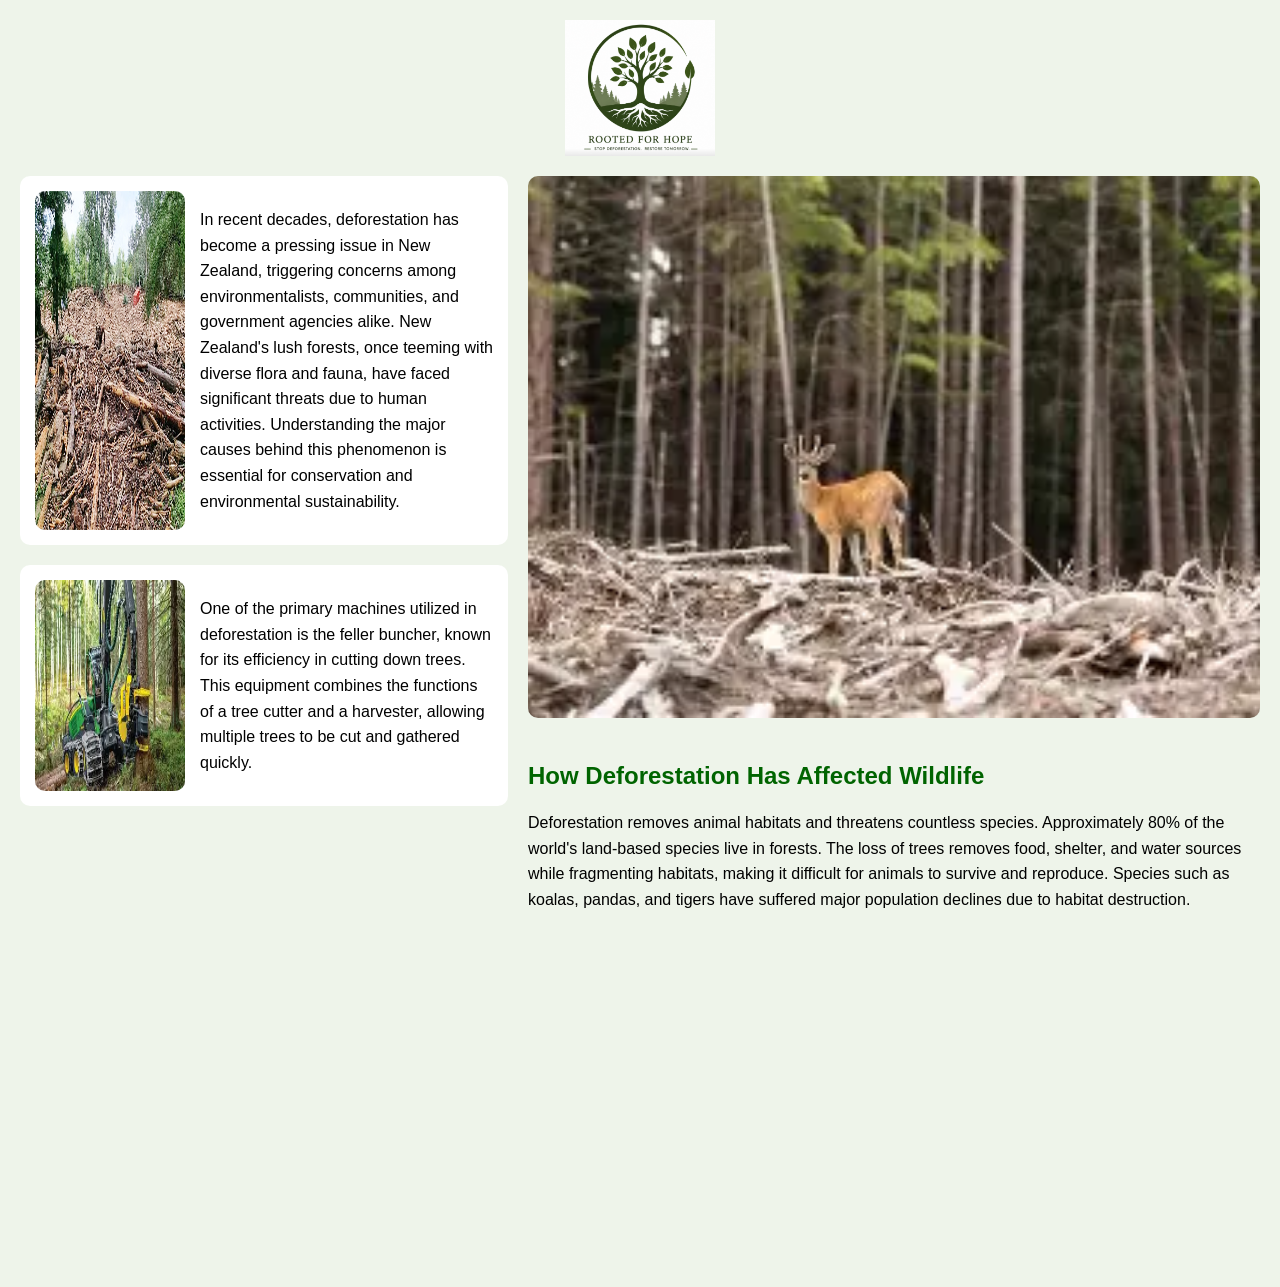
==== index.html @ b55145e0 "home page fixed" ====
<!DOCTYPE html> 

<html> 

<head> 

<title>Deforestation in New Zealand</title> 

<link rel="stylesheet" href="style.css"> 

</head> 

<body> 

 

<!-- Logo --> 

<img src="logo.png" class="logo" alt="Logo"> 

 

<div class="page"> 

 

<!-- Left Side --> 

<div class="sidebar"> 

 

<div class="item"> 

<img src="R.jpg" alt="Forest"> 

<div> 

<p> 

In recent decades, deforestation has become a pressing issue in New Zealand, triggering concerns among environmentalists, communities, and government agencies alike. New Zealand's lush forests, once teeming with diverse flora and fauna, have faced significant threats due to human activities. Understanding the major causes behind this phenomenon is essential for conservation and environmental sustainability. 

</p> 

</div> 

</div> 

 

<div class="item"> 

<img src="OIP.png.webp" alt="Logging Machine"> 

<div> 

<p> 

One of the primary machines utilized in deforestation is the feller buncher, known for its efficiency in cutting down trees. This equipment combines the functions of a tree cutter and a harvester, allowing multiple trees to be cut and gathered quickly. 

</p> 

</div> 

</div> 

 

</div> 

 

<!-- Right Side --> 

<div class="main"> 

 

<img src="OIP (1).webp" class="featured" alt="Wildlife"> 

 

<h2>How Deforestation Has Affected Wildlife</h2> 

 

<p> 

Deforestation removes animal habitats and threatens countless species. Approximately 80% of the world's land-based species live in forests. The loss of trees removes food, shelter, and water sources while fragmenting habitats, making it difficult for animals to survive and reproduce. Species such as koalas, pandas, and tigers have suffered major population declines due to habitat destruction. 

</p> 

 

<iframe 

class="video" 

src="https://www.youtube.com/embed/0KKuXwuIs8k" 

title="YouTube video" 

allowfullscreen> 

</iframe> 

 

</div> 

 

</div> 

 

</body> 

</html>
---- style.css ----
body { 

    font-family: Arial, sans-serif; 
    
    background-color: #eef4ea; 
    
    margin: 0; 
    
    padding: 20px; 
    
    } 
    
     
    
    .logo { 
    
    width: 150px; 
    
    display: block; 
    
    margin: 0 auto 20px; 
    
    } 
    
     
    
    .page { 
    
    display: flex; 
    
    gap: 20px; 
    
    } 
    
     
    
    .sidebar { 
    
    width: 40%; 
    
    } 
    
     
    
    .main { 
    
    width: 60%; 
    
    } 
    
     
    
    .item { 
    
    display: flex; 
    
    gap: 15px; 
    
    background: white; 
    
    padding: 15px; 
    
    margin-bottom: 20px; 
    
    border-radius: 10px; 
    
    } 
    
     
    
    .item img { 
    
    width: 150px; 
    
    height: auto; 
    
    border-radius: 10px; 
    
    } 
    
     
    
    .featured { 
    
    width: 100%; 
    
    border-radius: 10px; 
    
    margin-bottom: 20px; 
    
    } 
    
     
    
    .video { 
    
    width: 100%; 
    
    height: 315px; 
    
    border: none; 
    
    border-radius: 10px; 
    
    margin-top: 20px; 
    
    } 
    
     
    
    h2 { 
    
    color: darkgreen; 
    
    } 
    
     
    
    p { 
    
    line-height: 1.6; 
    
    }
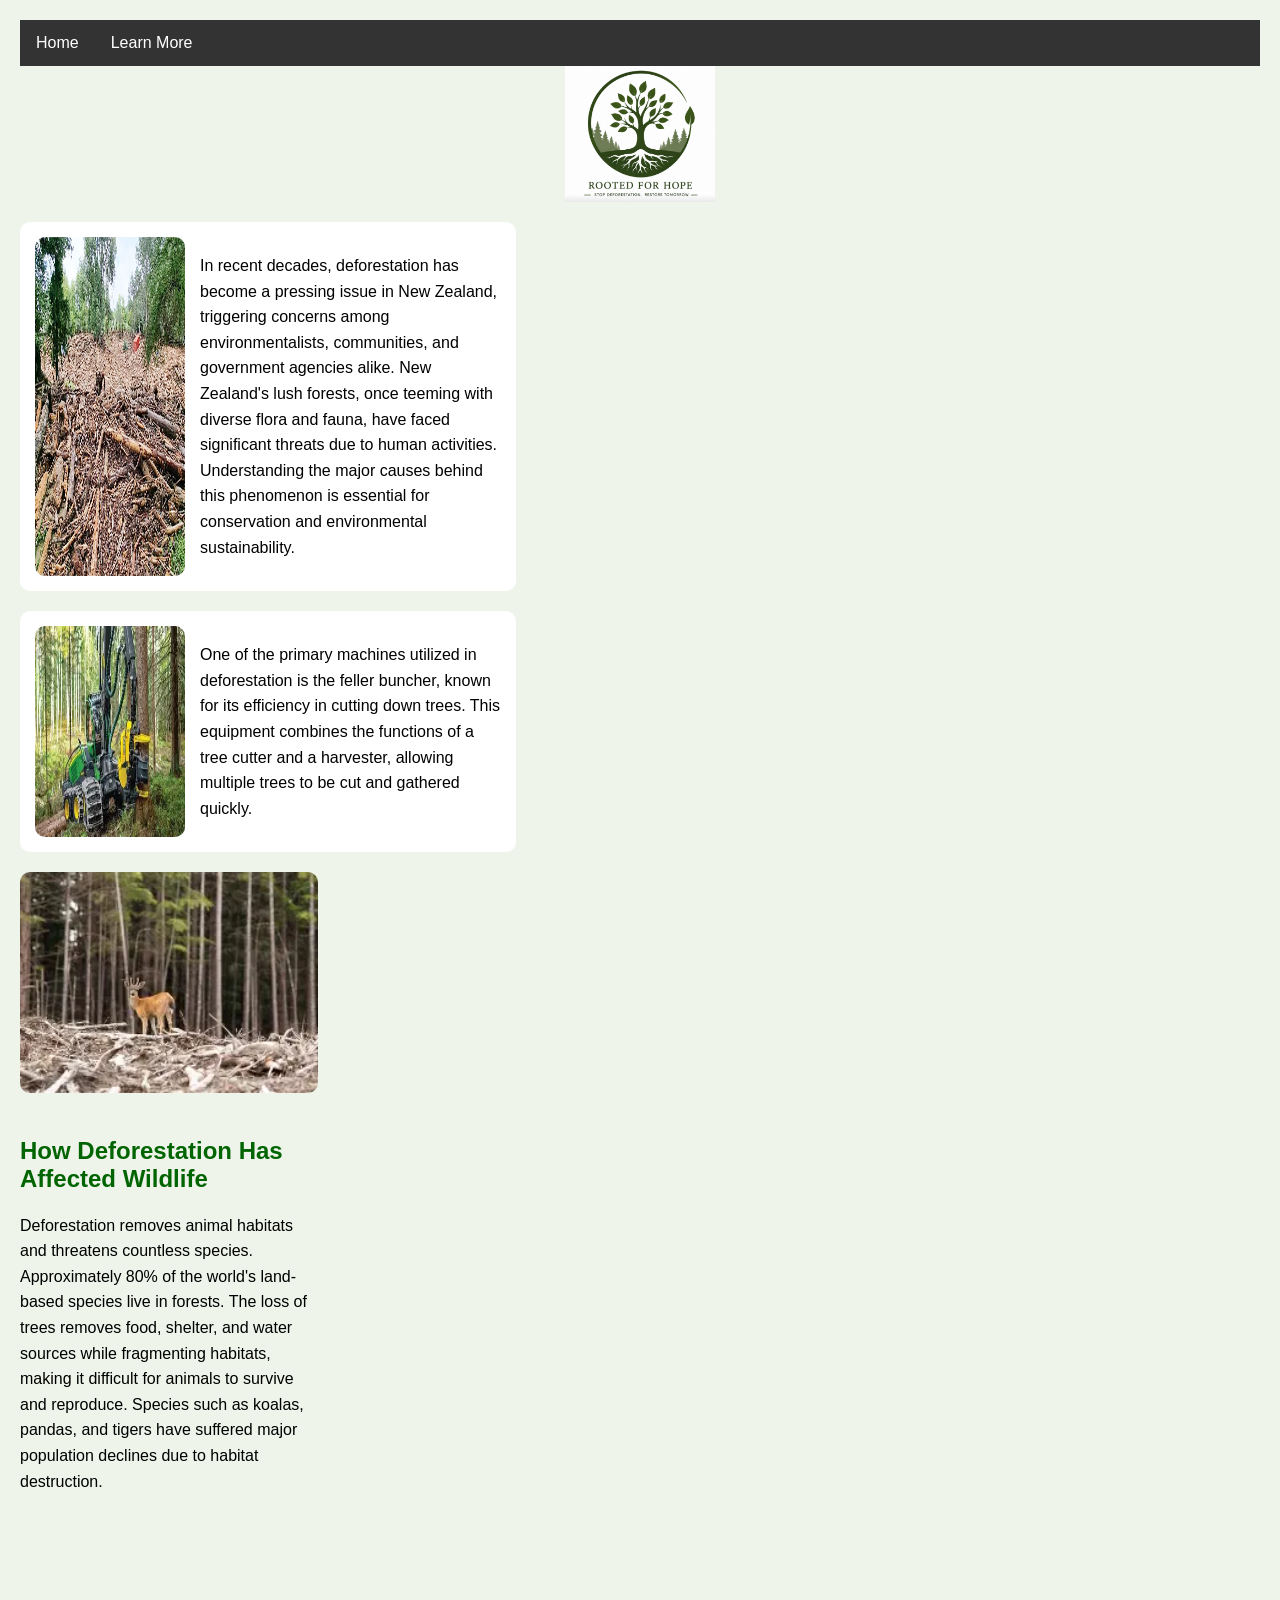
==== commit 126642fe: "navigation bar" ====
--- a/index.html
+++ b/index.html
@@ -1,119 +1,50 @@
 <!DOCTYPE html> 
-
 <html> 
-
+<ul>
+    <li><a href="#home">Home</a></li>
+    <li><a href="learn_more">Learn More</a></li>
+  </ul>
 <head> 
-
 <title>Deforestation in New Zealand</title> 
-
 <link rel="stylesheet" href="style.css"> 
-
 </head> 
-
 <body> 
-
- 
-
 <!-- Logo --> 
-
 <img src="logo.png" class="logo" alt="Logo"> 
-
- 
-
 <div class="page"> 
 
- 
-
-<!-- Left Side --> 
-
+  <!-- Left Side --> 
 <div class="sidebar"> 
-
- 
-
+    <div class="item"> 
+    <img src="R.jpg" alt="Forest"> 
+    <div> 
+    <p> In recent decades, deforestation has become a pressing issue in New Zealand, triggering concerns among environmentalists, communities, and government agencies alike. New Zealand's lush forests, once teeming with diverse flora and fauna, have faced significant threats due to human activities. Understanding the major causes behind this phenomenon is essential for conservation and environmental sustainability. 
+    </p> 
+    </div> 
+</div> 
 <div class="item"> 
-
-<img src="R.jpg" alt="Forest"> 
-
+<img src="OIP.png.webp" alt="Logging Machine"> 
 <div> 
-
-<p> 
-
-In recent decades, deforestation has become a pressing issue in New Zealand, triggering concerns among environmentalists, communities, and government agencies alike. New Zealand's lush forests, once teeming with diverse flora and fauna, have faced significant threats due to human activities. Understanding the major causes behind this phenomenon is essential for conservation and environmental sustainability. 
-
+<p> One of the primary machines utilized in deforestation is the feller buncher, known for its efficiency in cutting down trees. This equipment combines the functions of a tree cutter and a harvester, allowing multiple trees to be cut and gathered quickly. 
 </p> 
-
+</div> 
 </div> 
 
-</div> 
 
- 
-
-<div class="item"> 
-
-<img src="OIP.png.webp" alt="Logging Machine"> 
-
-<div> 
-
-<p> 
-
-One of the primary machines utilized in deforestation is the feller buncher, known for its efficiency in cutting down trees. This equipment combines the functions of a tree cutter and a harvester, allowing multiple trees to be cut and gathered quickly. 
-
-</p> 
-
-</div> 
-
-</div> 
-
- 
-
-</div> 
-
- 
 
 <!-- Right Side --> 
-
 <div class="main"> 
-
- 
-
 <img src="OIP (1).webp" class="featured" alt="Wildlife"> 
-
- 
-
-<h2>How Deforestation Has Affected Wildlife</h2> 
-
- 
-
-<p> 
-
-Deforestation removes animal habitats and threatens countless species. Approximately 80% of the world's land-based species live in forests. The loss of trees removes food, shelter, and water sources while fragmenting habitats, making it difficult for animals to survive and reproduce. Species such as koalas, pandas, and tigers have suffered major population declines due to habitat destruction. 
-
+<h2>How Deforestation Has Affected Wildlife</h2>
+<p> Deforestation removes animal habitats and threatens countless species. Approximately 80% of the world's land-based species live in forests. The loss of trees removes food, shelter, and water sources while fragmenting habitats, making it difficult for animals to survive and reproduce. Species such as koalas, pandas, and tigers have suffered major population declines due to habitat destruction. 
 </p> 
-
- 
-
 <iframe 
-
 class="video" 
-
 src="https://www.youtube.com/embed/0KKuXwuIs8k" 
-
 title="YouTube video" 
-
 allowfullscreen> 
-
 </iframe> 
-
- 
-
 </div> 
-
- 
-
 </div> 
-
- 
-
 </body> 
-
 </html> 
--- a/style.css
+++ b/style.css
@@ -1,123 +1,73 @@
-body { 
-
+ul {
+    list-style-type: none;
+    margin: 0;
+    padding: 0;
+    overflow: hidden;
+    background-color: #333333;
+  }
+  ul li {
+    float: left;
+  }
+  ul li a {
+    display: block;
+    color: white;
+    text-align: center;
+    padding: 14px 16px;
+    text-decoration: none;
+  }
+  ul li a:hover {
+    background-color: #111111;
+  }
+ body
+  {
     font-family: Arial, sans-serif; 
-    
     background-color: #eef4ea; 
-    
     margin: 0; 
-    
     padding: 20px; 
-    
     } 
-    
-     
-    
     .logo { 
-    
     width: 150px; 
-    
     display: block; 
-    
     margin: 0 auto 20px; 
-    
     } 
-    
-     
-    
     .page { 
-    
     display: flex; 
-    
     gap: 20px; 
-    
     } 
-    
-     
-    
     .sidebar { 
-    
     width: 40%; 
-    
     } 
-    
-     
-    
     .main { 
-    
     width: 60%; 
-    
     } 
-    
-     
-    
     .item { 
-    
     display: flex; 
-    
     gap: 15px; 
-    
     background: white; 
-    
     padding: 15px; 
-    
     margin-bottom: 20px; 
-    
     border-radius: 10px; 
-    
     } 
-    
-     
-    
     .item img { 
-    
     width: 150px; 
-    
     height: auto; 
-    
     border-radius: 10px; 
-    
     } 
-    
-     
-    
     .featured { 
-    
     width: 100%; 
-    
     border-radius: 10px; 
-    
     margin-bottom: 20px; 
-    
     } 
-    
-     
-    
     .video { 
-    
     width: 100%; 
-    
     height: 315px; 
-    
     border: none; 
-    
     border-radius: 10px; 
-    
     margin-top: 20px; 
-    
     } 
-    
-     
-    
     h2 { 
-    
-    color: darkgreen; 
-    
+    color: darkgreen;
     } 
-    
-     
-    
     p { 
-    
     line-height: 1.6; 
-    
     } 
